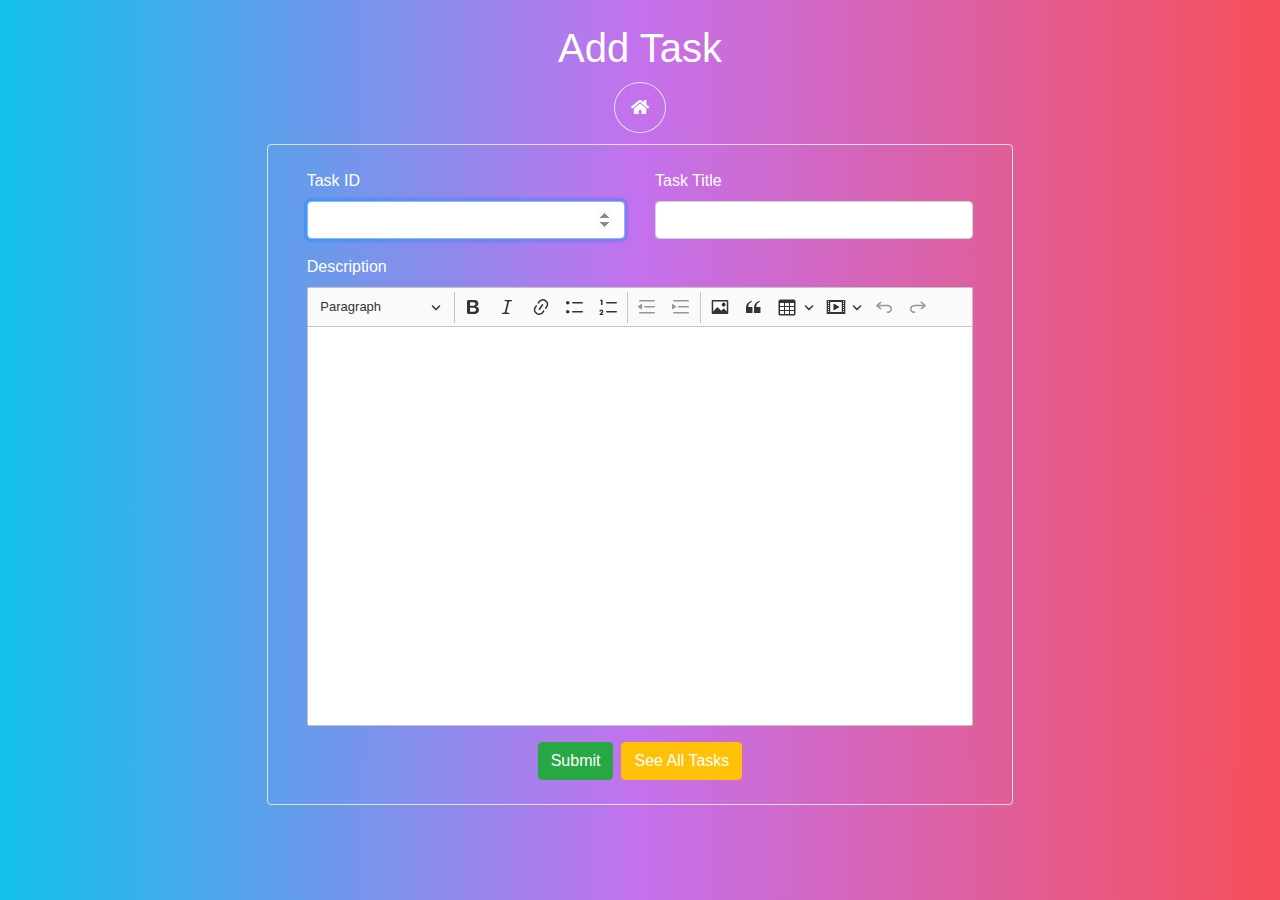
==== web/TaskWeb/view/insertTask.html @ 899773b2 "data can be sent as post request now, except bullets and some characters. new task button added and " ====
<!DOCTYPE html>
<html lang="en">
<head>
    <meta charset="UTF-8">
    <title>Add Tasks</title>
    <link href="../icon/2199111_add_create_new_plus_icon.png" rel="icon">
    <link href="../imports/fontawesome-free-5.15.3-web/css/all.min.css" rel="stylesheet">
    <link href="../imports/bootstrap.min.css" rel="stylesheet">
    <link href="../css/insert.css" rel="stylesheet">
    <script src="../js/insert.js"></script>
    <script src="../js/taskManagement.js"></script>
    <script src="../js/common.js"></script>
    <script src="../imports/ckeditor5-build-classic/ckeditor.js"></script>
    <script src="../imports/jquery-3.6.0.min.js"></script>
</head>
<body>
<header class="">

    <h1 class="text-white text-center m-4">Add Task</h1>
    <div class="text-center mb-4"><a href="../../index.html" onclick="location.reload()" class="text-white text-center border rounded-circle p-3 mb-5"><i class="fas fa-home"></i></a></div>
</header>
<main class="mb-4">
    <div class="col-7 m-auto border rounded p-4">
        <form id="form" method="Get">
            <div class="d-flex">
                <div class="form-group col-6">
                    <label class="text-white" for="taskId">Task ID</label>
                    <input autofocus class="form-control necessary-input" id="taskId" name="taskId" required
                           type="number">
                </div>
                <div class="form-group col-6">
                    <label class="text-white" for="taskTitle">Task Title</label>
                    <input class="form-control necessary-input" id="taskTitle" name="title" required type="text">
                </div>
            </div>
            <div class="form-group col-12">
                <label class="text-white" for="taskDescription">Description</label>
                <textarea class="form-control" id="taskDescription" name="description" rows="9" type="text"></textarea>
            </div>
            <div class="d-flex justify-content-center">
                <button type="button" onclick="sendInformation()" class="btn btn-default btn-link btn-success text-decoration-none text-white mr-2">Submit</button>
                <button type="button" onclick="redirectTasksPage()" class="btn btn-link btn-warning text-decoration-none text-white">
                    See All Tasks
                </button>
            </div>
        </form>
    </div>
    <div id="successSnackbar"><p class="text-center bg-success rounded text-white p-2">Task is successfully saved!</p></div>
    <div id="failedSnackbar"><p class="text-center bg-danger rounded text-white p-2">Task isn't saved successfully!</p></div>
</main>

<script>
    ClassicEditor
        .create( document.querySelector( '#taskDescription' ) )
        .then( newEditor => {
            editor = newEditor;
        } )
        .catch( error => {
            console.error( error );
        } );

</script>

</body>
</html>
---- web/TaskWeb/css/insert.css ----
body{
    background:  linear-gradient(to right, #12c2e9, #c471ed, #f64f59) fixed;
}

#successSnackbar , #failedSnackbar{
    /*position: fixed;*/
    /*visibility: hidden;*/
    /*z-index: 1;*/
    /*top: 30px;*/
    /*text-align: center;*/
    visibility: hidden;
    margin-left: -125px;
    text-align: center;
    padding: 16px;
    position: fixed;
    z-index: 1;
    left: 50%;
    bottom: 40px;
}

#successSnackbar.show, #failedSnackbar.show {
    visibility: visible;
    -webkit-animation: fadein 0.5s, fadeout 0.5s 2.5s;
    animation: fadein 0.5s, fadeout 0.5s 2.5s;
}

@-webkit-keyframes fadein {
    /*from {top: 0; opacity: 0;}*/
    /*to {top: 30px; opacity: 1;}*/
    from {bottom: 0; opacity: 0;}
    to {bottom: 40px; opacity: 1;}
}

@keyframes fadein {
    /*from {top: 0; opacity: 0;}*/
    /*to {top: 30px; opacity: 1;}*/
    from {bottom: 0; opacity: 0;}
    to {bottom: 40px; opacity: 1;}
}

@-webkit-keyframes fadeout {
    /*from {top: 30px; opacity: 1;}*/
    /*to {top: 0; opacity: 0;}*/
    from {bottom: 40px; opacity: 1;}
    to {bottom: 0; opacity: 0;}
}

@keyframes fadeout {
    /*from {top: 30px; opacity: 1;}*/
    /*to {top: 0; opacity: 0;}*/
    from {bottom: 40px; opacity: 1;}
    to {bottom: 0; opacity: 0;}
}

.ck-editor__editable_inline {
    min-height: 400px;
    overflow: auto;
}
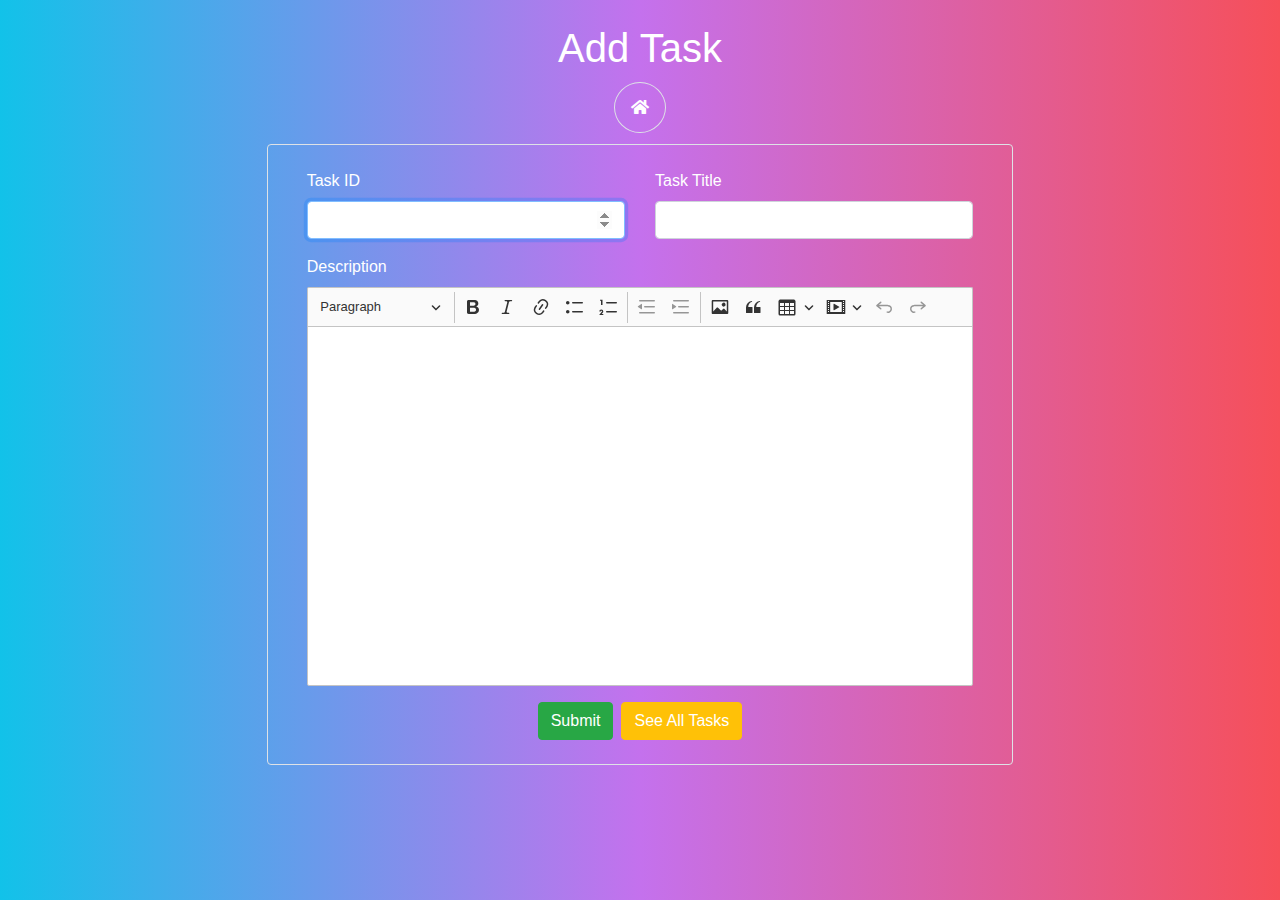
==== commit f541b6f5: "INSERT CONTAINER" ====
--- a/web/TaskWeb/view/insertTask.html
+++ b/web/TaskWeb/view/insertTask.html
@@ -10,8 +10,15 @@
     <script src="../js/insert.js"></script>
     <script src="../js/taskManagement.js"></script>
     <script src="../js/common.js"></script>
+    <script src="../../assets/j2os-js/container.js"></script>
     <script src="../imports/ckeditor5-build-classic/ckeditor.js"></script>
     <script src="../imports/jquery-3.6.0.min.js"></script>
+    <script src="../imports/ckeditor5-clipboard/src/clipboard.js"></script>
+    <script src="../imports/ckeditor5-clipboard/src/clipboardobserver.js"></script>
+    <script src="../imports/ckeditor5-clipboard/src/datatransfer.js"></script>
+    <script src="../imports/ckeditor5-clipboard/src/utils/normalizeclipboarddata.js"></script>
+    <script src="../imports/ckeditor5-clipboard/src/utils/plaintexttohtml.js"></script>
+    <script src="../imports/ckeditor5-clipboard/src/utils/viewtoplaintext.js"></script>
 </head>
 <body>
 <header class="">
--- a/web/TaskWeb/css/insert.css
+++ b/web/TaskWeb/css/insert.css
@@ -3,11 +3,6 @@
 }
 
 #successSnackbar , #failedSnackbar{
-    /*position: fixed;*/
-    /*visibility: hidden;*/
-    /*z-index: 1;*/
-    /*top: 30px;*/
-    /*text-align: center;*/
     visibility: hidden;
     margin-left: -125px;
     text-align: center;
@@ -52,7 +47,15 @@
     to {bottom: 0; opacity: 0;}
 }
 
+/*ckeditor*/
 .ck-editor__editable_inline {
-    min-height: 400px;
-    overflow: auto;
+    min-height: 40vh;
+   max-height: 40vh;
 }
+.ck-editor__main{
+    overflow-y: auto;
+}
+
+.ck-content blockquote{
+    display: flow-root;
+}
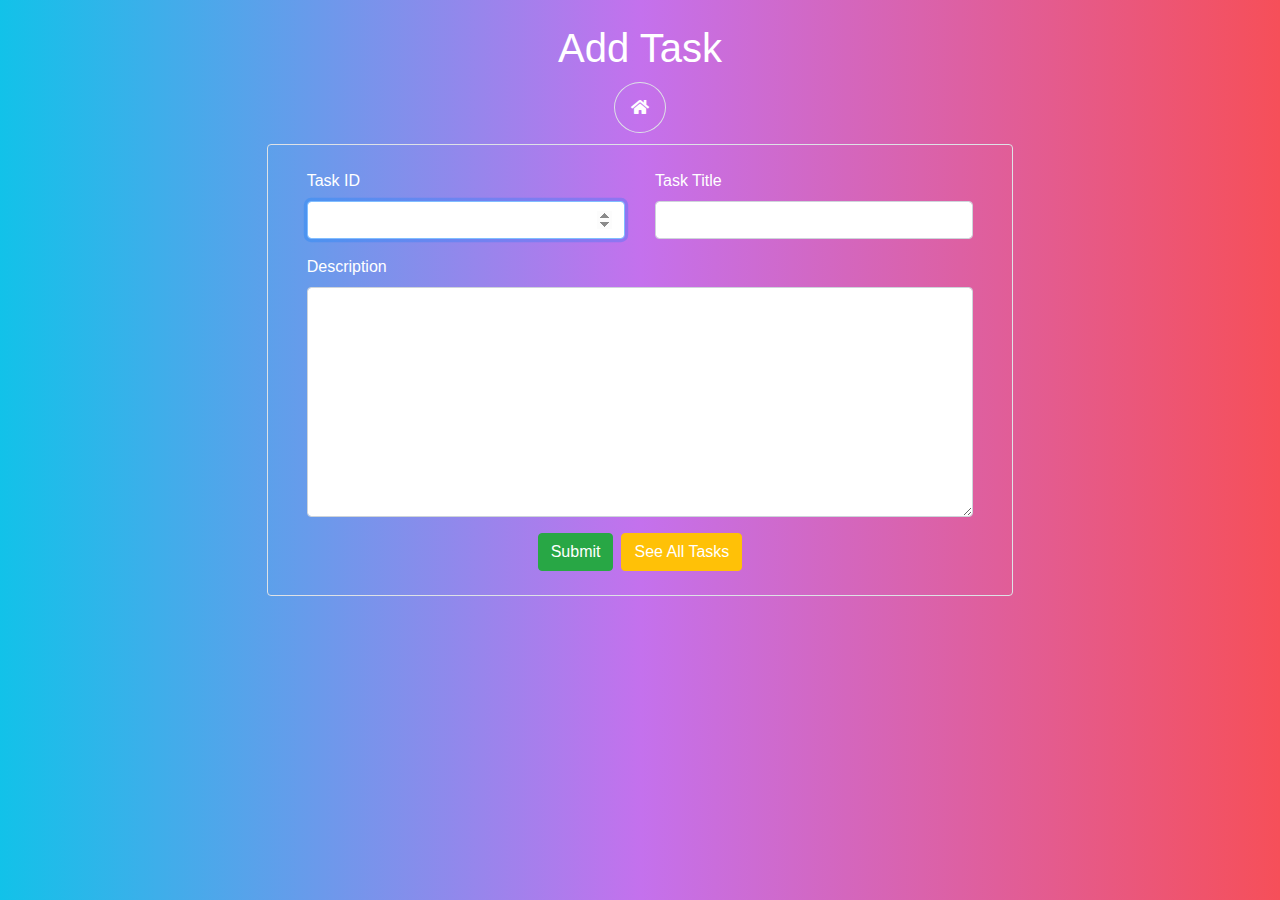
==== commit 9e841ae5: "fixed imports" ====
--- a/web/TaskWeb/view/insertTask.html
+++ b/web/TaskWeb/view/insertTask.html
@@ -10,7 +10,7 @@
     <script src="../js/insert.js"></script>
     <script src="../js/taskManagement.js"></script>
     <script src="../js/common.js"></script>
-    <script src="../../assets/j2os-js/container.js"></script>
+    <script src="../imports/assets/j2os-js/container.js"></script>
     <script src="../imports/ckeditor5-build-classic/ckeditor.js"></script>
     <script src="../imports/jquery-3.6.0.min.js"></script>
     <script src="../imports/ckeditor5-clipboard/src/clipboard.js"></script>
@@ -56,17 +56,6 @@
     <div id="failedSnackbar"><p class="text-center bg-danger rounded text-white p-2">Task isn't saved successfully!</p></div>
 </main>
 
-<script>
-    ClassicEditor
-        .create( document.querySelector( '#taskDescription' ) )
-        .then( newEditor => {
-            editor = newEditor;
-        } )
-        .catch( error => {
-            console.error( error );
-        } );
-
-</script>
 
 </body>
 </html>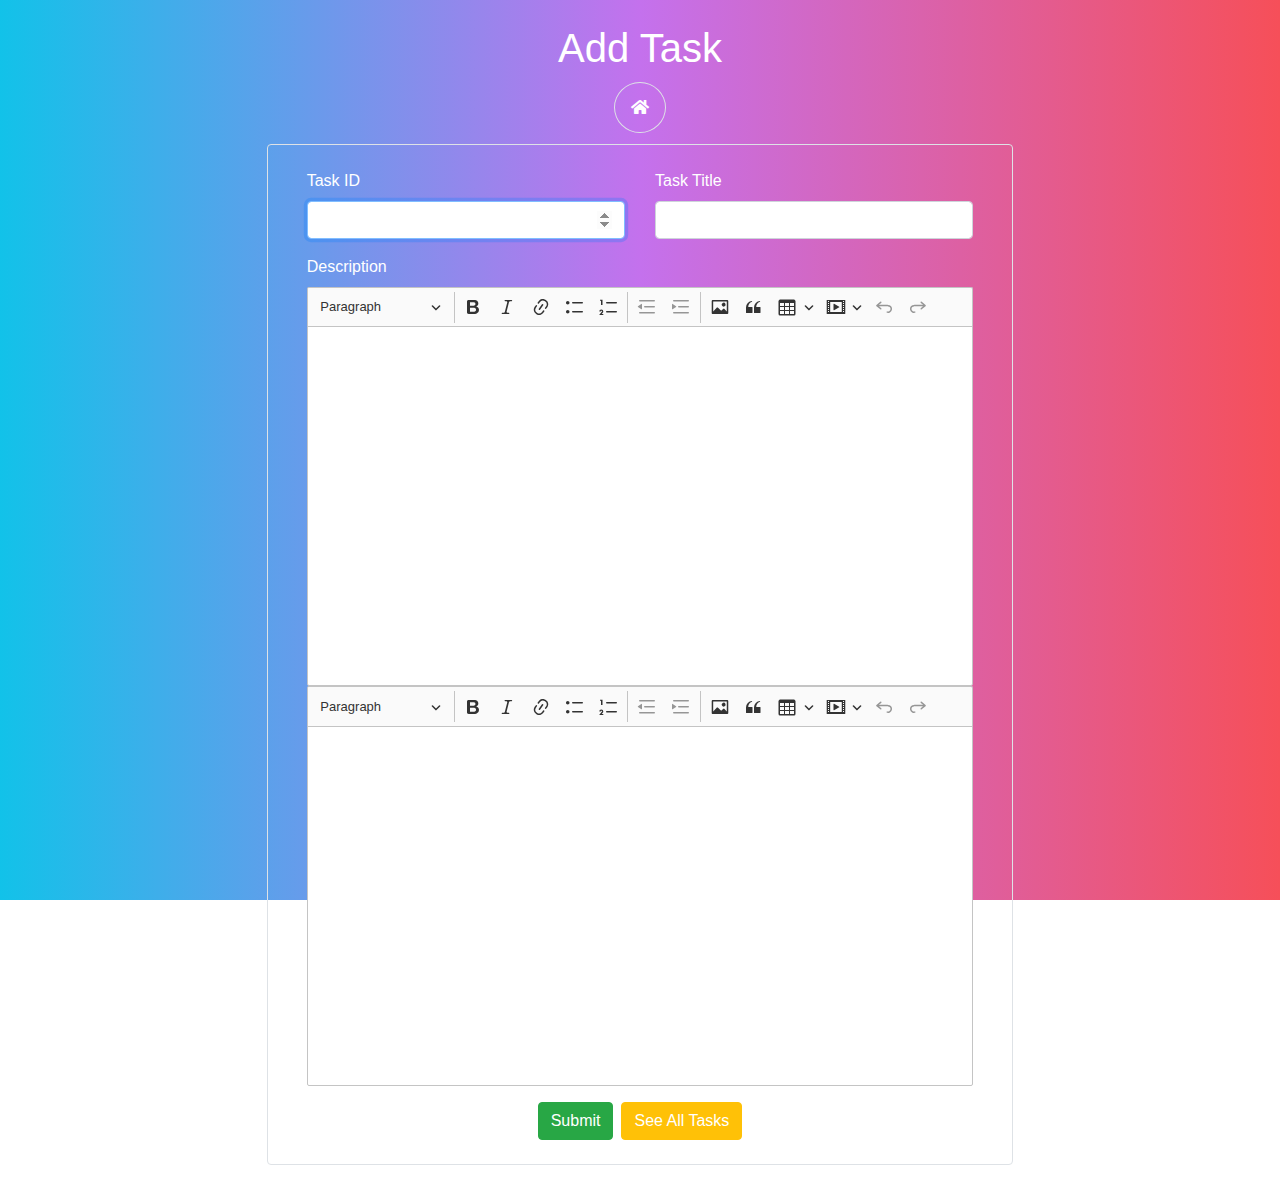
==== commit 7a0b49f1: "search engine is implemented! some console errors are solved" ====
--- a/web/TaskWeb/view/insertTask.html
+++ b/web/TaskWeb/view/insertTask.html
@@ -3,16 +3,13 @@
 <head>
     <meta charset="UTF-8">
     <title>Add Tasks</title>
+    <script src="../js/common.js"></script>
     <link href="../icon/2199111_add_create_new_plus_icon.png" rel="icon">
     <link href="../imports/fontawesome-free-5.15.3-web/css/all.min.css" rel="stylesheet">
     <link href="../imports/bootstrap.min.css" rel="stylesheet">
     <link href="../css/insert.css" rel="stylesheet">
-    <script src="../js/insert.js"></script>
-    <script src="../js/taskManagement.js"></script>
-    <script src="../js/common.js"></script>
     <script src="../imports/assets/j2os-js/container.js"></script>
     <script src="../imports/ckeditor5-build-classic/ckeditor.js"></script>
-    <script src="../imports/jquery-3.6.0.min.js"></script>
     <script src="../imports/ckeditor5-clipboard/src/clipboard.js"></script>
     <script src="../imports/ckeditor5-clipboard/src/clipboardobserver.js"></script>
     <script src="../imports/ckeditor5-clipboard/src/datatransfer.js"></script>
@@ -21,7 +18,7 @@
     <script src="../imports/ckeditor5-clipboard/src/utils/viewtoplaintext.js"></script>
 </head>
 <body>
-<header class="">
+<header>
 
     <h1 class="text-white text-center m-4">Add Task</h1>
     <div class="text-center mb-4"><a href="../../index.html" onclick="location.reload()" class="text-white text-center border rounded-circle p-3 mb-5"><i class="fas fa-home"></i></a></div>
@@ -58,4 +55,6 @@
 
 
 </body>
+<script src="../js/insert.js"></script>
+<script src="../js/taskManagement.js"></script>
 </html>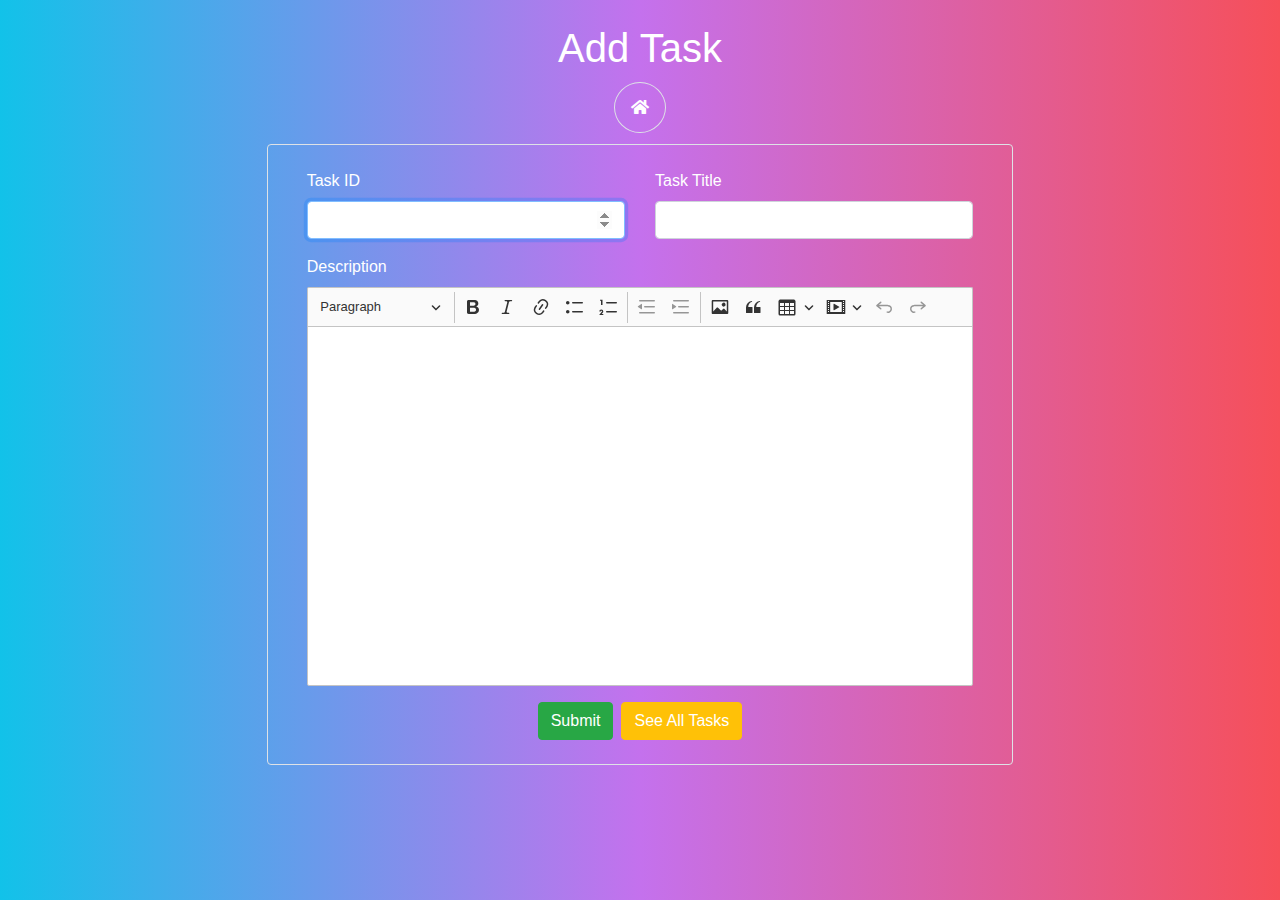
==== commit 2310b905: "remove taskManagement.js import from insertTask.html" ====
--- a/web/TaskWeb/view/insertTask.html
+++ b/web/TaskWeb/view/insertTask.html
@@ -10,12 +10,6 @@
     <link href="../css/insert.css" rel="stylesheet">
     <script src="../imports/assets/j2os-js/container.js"></script>
     <script src="../imports/ckeditor5-build-classic/ckeditor.js"></script>
-    <script src="../imports/ckeditor5-clipboard/src/clipboard.js"></script>
-    <script src="../imports/ckeditor5-clipboard/src/clipboardobserver.js"></script>
-    <script src="../imports/ckeditor5-clipboard/src/datatransfer.js"></script>
-    <script src="../imports/ckeditor5-clipboard/src/utils/normalizeclipboarddata.js"></script>
-    <script src="../imports/ckeditor5-clipboard/src/utils/plaintexttohtml.js"></script>
-    <script src="../imports/ckeditor5-clipboard/src/utils/viewtoplaintext.js"></script>
 </head>
 <body>
 <header>
@@ -56,5 +50,4 @@
 
 </body>
 <script src="../js/insert.js"></script>
-<script src="../js/taskManagement.js"></script>
 </html>